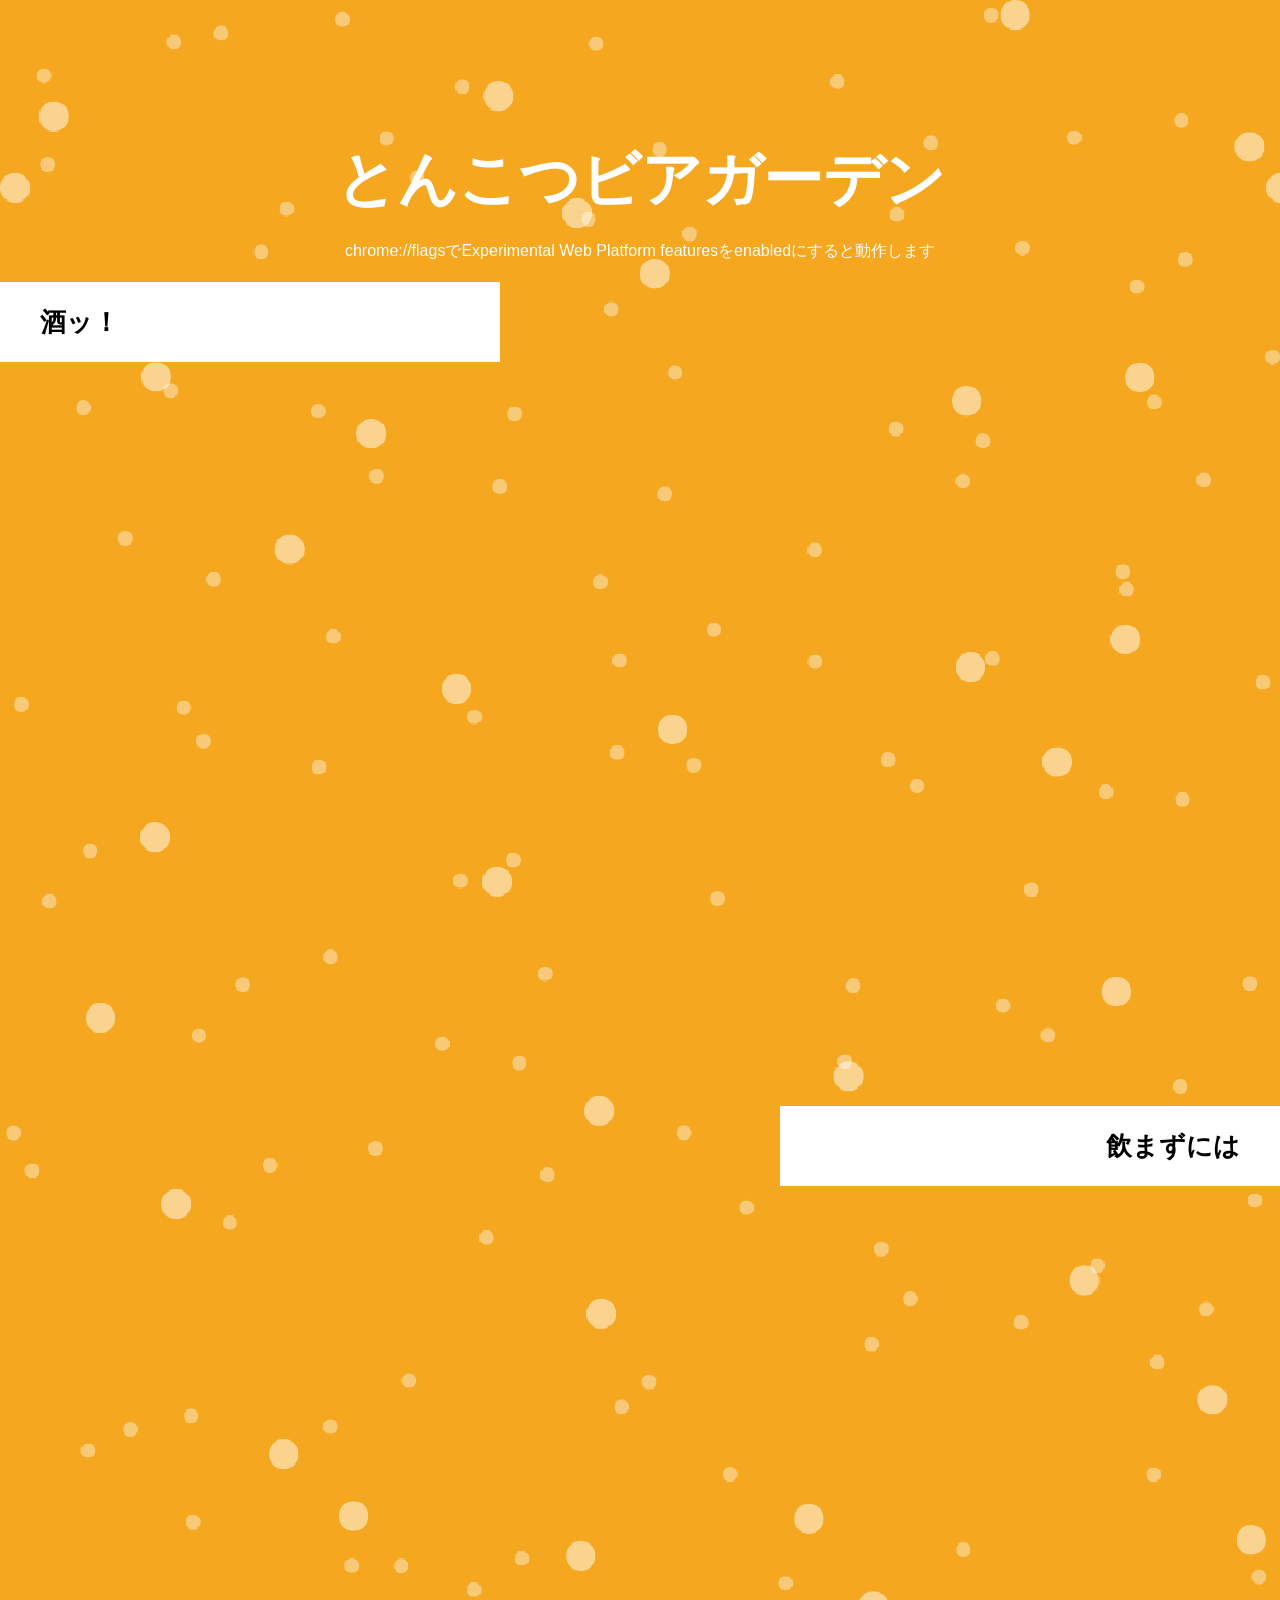
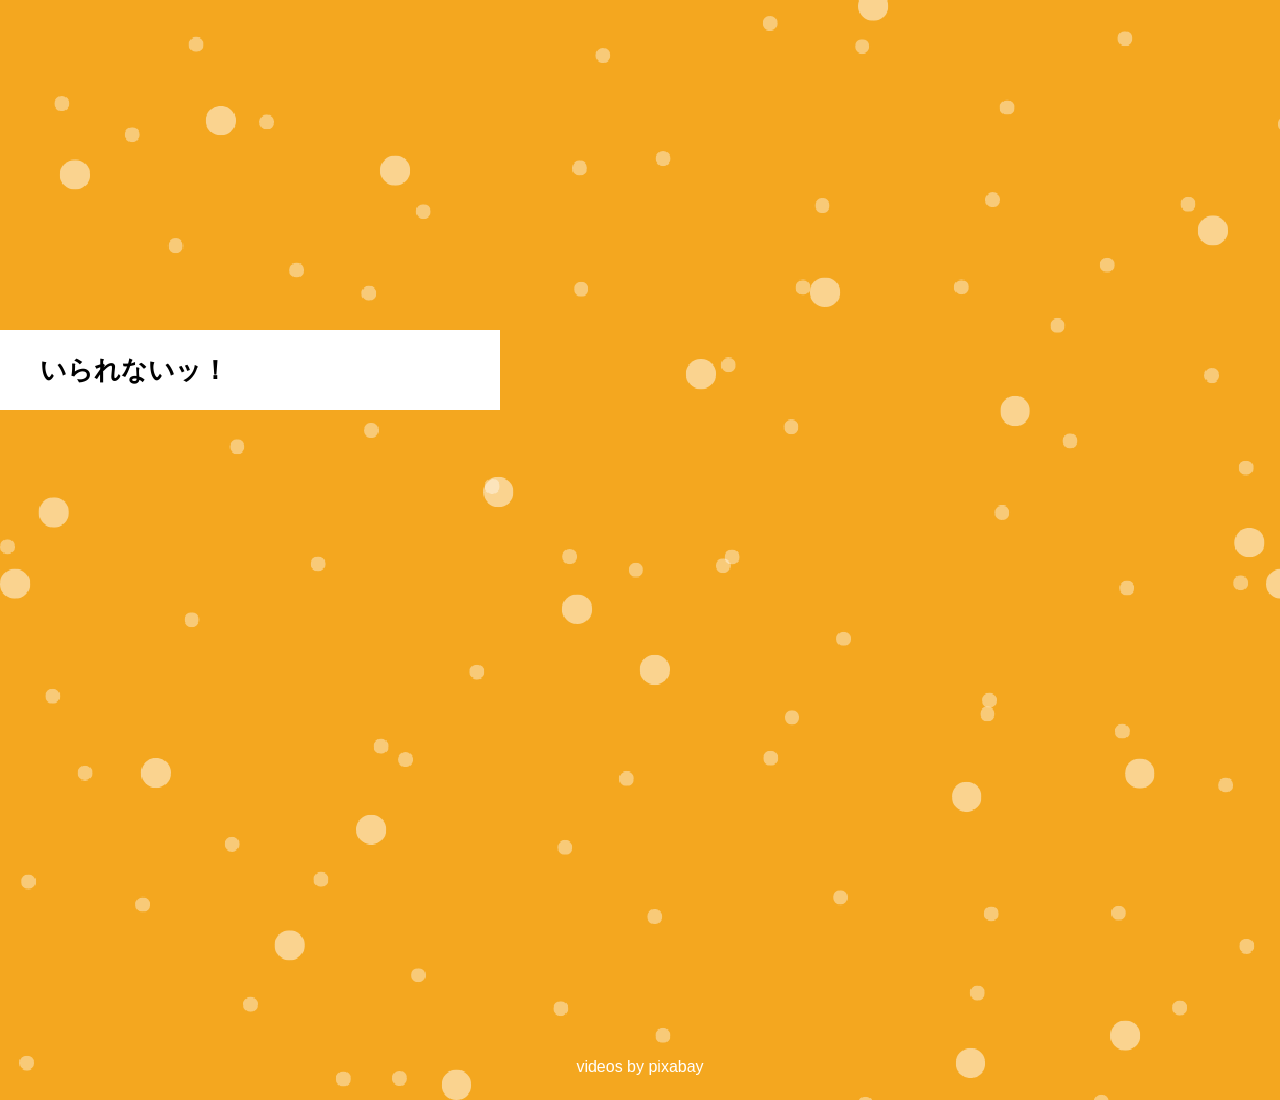
==== index.html @ 9bf7b0f9 "index.html" ====
<!DOCTYPE html>
<html lang="ja">
  <head>
    <meta charset="UTF-8" />
    <meta
      name="viewport"
      content="width=device-width, user-scalable=no, initial-scale=1.0"
    />
    <meta http-equiv="X-UA-Compatible" content="ie=edge" />
    <link rel="stylesheet" href="styles/rest.css" />
    <link rel="stylesheet" href="./styles/style2.css" />
    <title>とんこつビアガーデン</title>
  </head>
  <body>
    <main class="main">
      <h1 class="title">とんこつビアガーデン</h1>
      <p class="attention">
        <small
          ><a href="chrome://flags/">chrome://flags</a>で<code
            >Experimental Web Platform features</code
          >をenabledにすると動作します</small
        >
      </p>

      <p id="text1" class="text">酒ッ！</p>

      <video
        id="video1"
        class="video"
        src="./movies/Beer%20-%2023842.mp4"
        width="1000"
        height="300"
        autoplay
        loop
        playsinline
        muted
      ></video>

      <p id="text2" class="text">飲まずには</p>

      <video
        id="video2"
        class="video"
        src="./movies/Beer%20-%2026373.mp4"
        width="1000"
        height="300"
        autoplay
        loop
        playsinline
        muted
      ></video>

      <p id="text3" class="text">いられないッ！</p>

      <video
        id="video3"
        class="video"
        src="./movies/Drink%20-%2082033.mp4"
        width="1000"
        height="300"
        autoplay
        loop
        playsinline
        muted
      ></video>
      <p class="credit">
        videos by
        <a
            href="https://pixabay.com/ja/videos/"
            target="_blank"
            rel="noopener noreferrer"
        >pixabay</a
        >
      </p>
    </main>
  </body>
</html>
---- styles/rest.css ----
/*** The new CSS Reset - version 1.2.0 (last updated 23.7.2021) ***/

/* ブラウザのUAスタイルシートのすべてのスタイルを削除します、displayは除く */
*:where(:not(iframe, canvas, img, svg, video):not(svg *)) {
  all: unset;
  display: revert;
}

/* box-sizingの優先値 */
*,
*::before,
*::after {
  box-sizing: border-box;
}

/*
  リストのスタイル（箇条書き・番号）を削除します
  normalize.cssで使用する場合
*/
ol, ul {
  list-style: none;
}

/* 画像がコンテナを超えないようにするため */
img {
  max-width: 100%;
}

/* テーブルのセル間のスペースを削除します */
table {
  border-collapse: collapse;
}

/* Safariのtextarea要素のwhite-spaceプロパティを元に戻します */
textarea {
  white-space: revert;
}
---- styles/style2.css ----
:root {
  --key-color: #f4a71f;
}

html,
body {
  background-color: var(--key-color);
  height: 100%;
  font-family: sans-serif;
}

.main {
  padding-bottom: 140px;
  padding-bottom: 24px;
  position: relative;
  overflow: hidden;
  background-image: url(../images/bubble_S.svg), url(../images/bubble_L.svg);
  animation-name: beer-animation;
  animation-timeline: beer-timeline;
  animation-duration: 10s;
  animation-fill-mode: both;
}
@keyframes beer-animation {
  0% {
    background-position: 0 0, 0 0;
  }
  100% {
    background-position: 0 -10%, 0 100%;
  }
}
@scroll-timeline beer-timeline {
  .main {
    start: 0%;
    end: 100%;
    time-range: 10s;
  }
}

.title {
  color: white;
  font-weight: bold;
  font-size: 60px;
  text-align: center;
  margin-top: 140px;
  margin-bottom: 140px;
}

.text,
.video {
  margin-top: 120px;
}

.text {
  background-color: #fff;
  height: 80px;
  font-family: sans-serif;
  font-size: 26px;
  display: flex;
  align-items: center;
  font-weight: bold;
  width: min(90%, 500px);
  padding-left: 40px;
  padding-right: 40px;
}

.video {
  width: 100%;
  height: 500px;
  object-fit: cover;
  animation-name: slide-in-3;
  animation-duration: 10s;
  animation-fill-mode: both;
}

#text1 {
  animation-name: slide-in-1;
  animation-timeline: text1-timeline;
  animation-duration: 10s;
  animation-fill-mode: both;
}

@keyframes slide-in-1 {
  0% {
    clip-path: inset(0 100% 0 0);
  }
  100% {
    clip-path: inset(0 0 0 0);
  }
}
@scroll-timeline text1-timeline {
  start: 0%;
  end: 15%;
  time-range: 10s;
}
#video1 {
  animation-timeline: video1-timeline;
}

@scroll-timeline video1-timeline {
  start: 15%;
  end: 30%;
  time-range: 10s;
}
#text2 {
  justify-content: right;
  margin-left: auto;
  animation-name: slide-in-2;
  animation-timeline: text2-timeline;
  animation-duration: 10s;
  animation-fill-mode: both;
}

@keyframes slide-in-2 {
  0% {
    clip-path: inset(0 0 0 100%);
  }
  100% {
    clip-path: inset(0 0% 0 0);
  }
}
@scroll-timeline text2-timeline {
  start: 30%;
  end: 45%;
  time-range: 10s;
}
#video2 {
  animation-timeline: video2-timeline;
}

@scroll-timeline video2-timeline {
  start: 50%;
  end: 65%;
  time-range: 10s;
}
#text3 {
  animation-name: slide-in-1;
  animation-timeline: text3-timeline;
  animation-duration: 10s;
  animation-fill-mode: both;
}

@scroll-timeline text3-timeline {
  start: 65%;
  end: 80%;
  time-range: 10s;
}
@keyframes slide-in-3 {
  0% {
    clip-path: polygon(0 0, 0 0, 0 0, 0 0);
  }
  100% {
    clip-path: polygon(0 0, 100% 0%, 100% 100%, 0% 100%);
  }
}
#video3 {
  animation-timeline: video3-timeline;
}

@scroll-timeline video3-timeline {
  start: 80%;
  end: 95%;
  time-range: 10s;
}
.attention {
  text-align: center;
  margin-top: -120px;
  margin-bottom: -100px;
  color: white;
}

@supports (animation-timeline: text3-timeline) {
  .attention {
    display: none;
  }
}
.credit {
  margin-top: 24px;
  color: white;
  text-align: center;
}

/*# sourceMappingURL=style2.css.map */
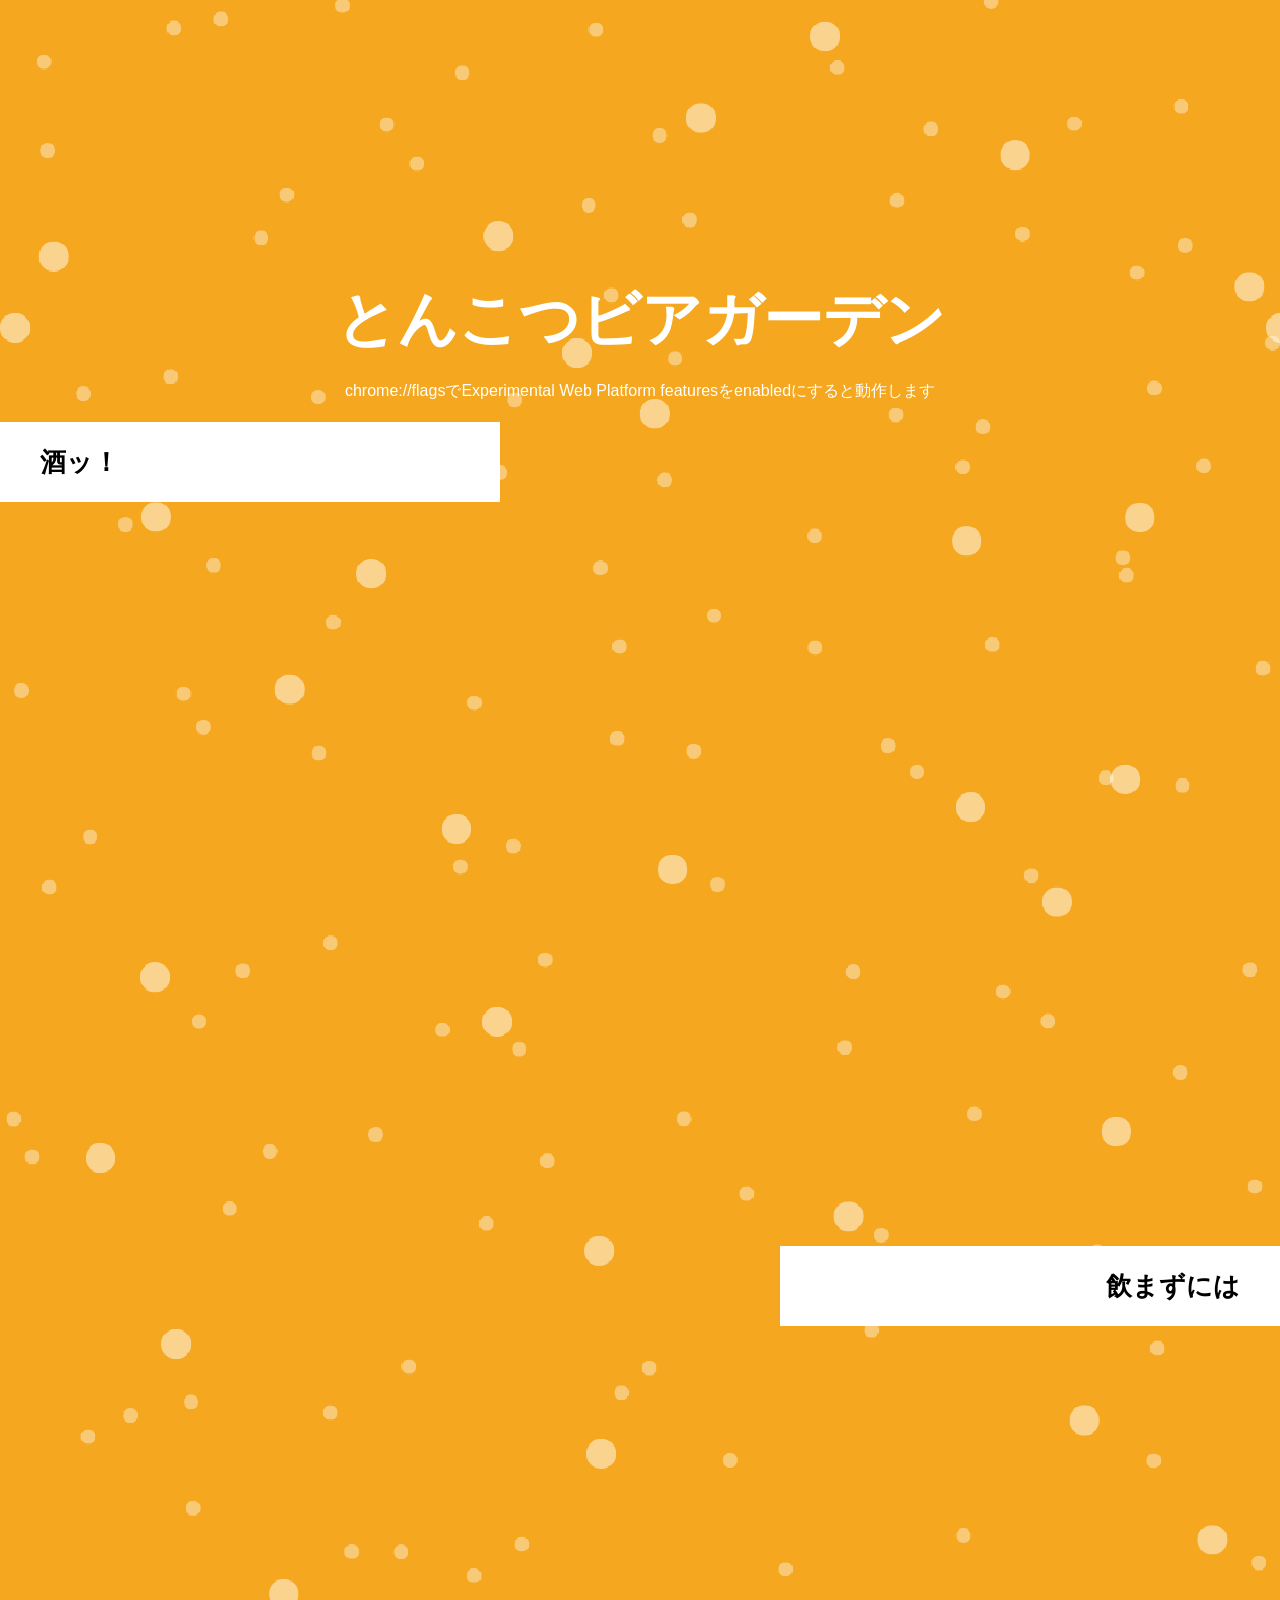
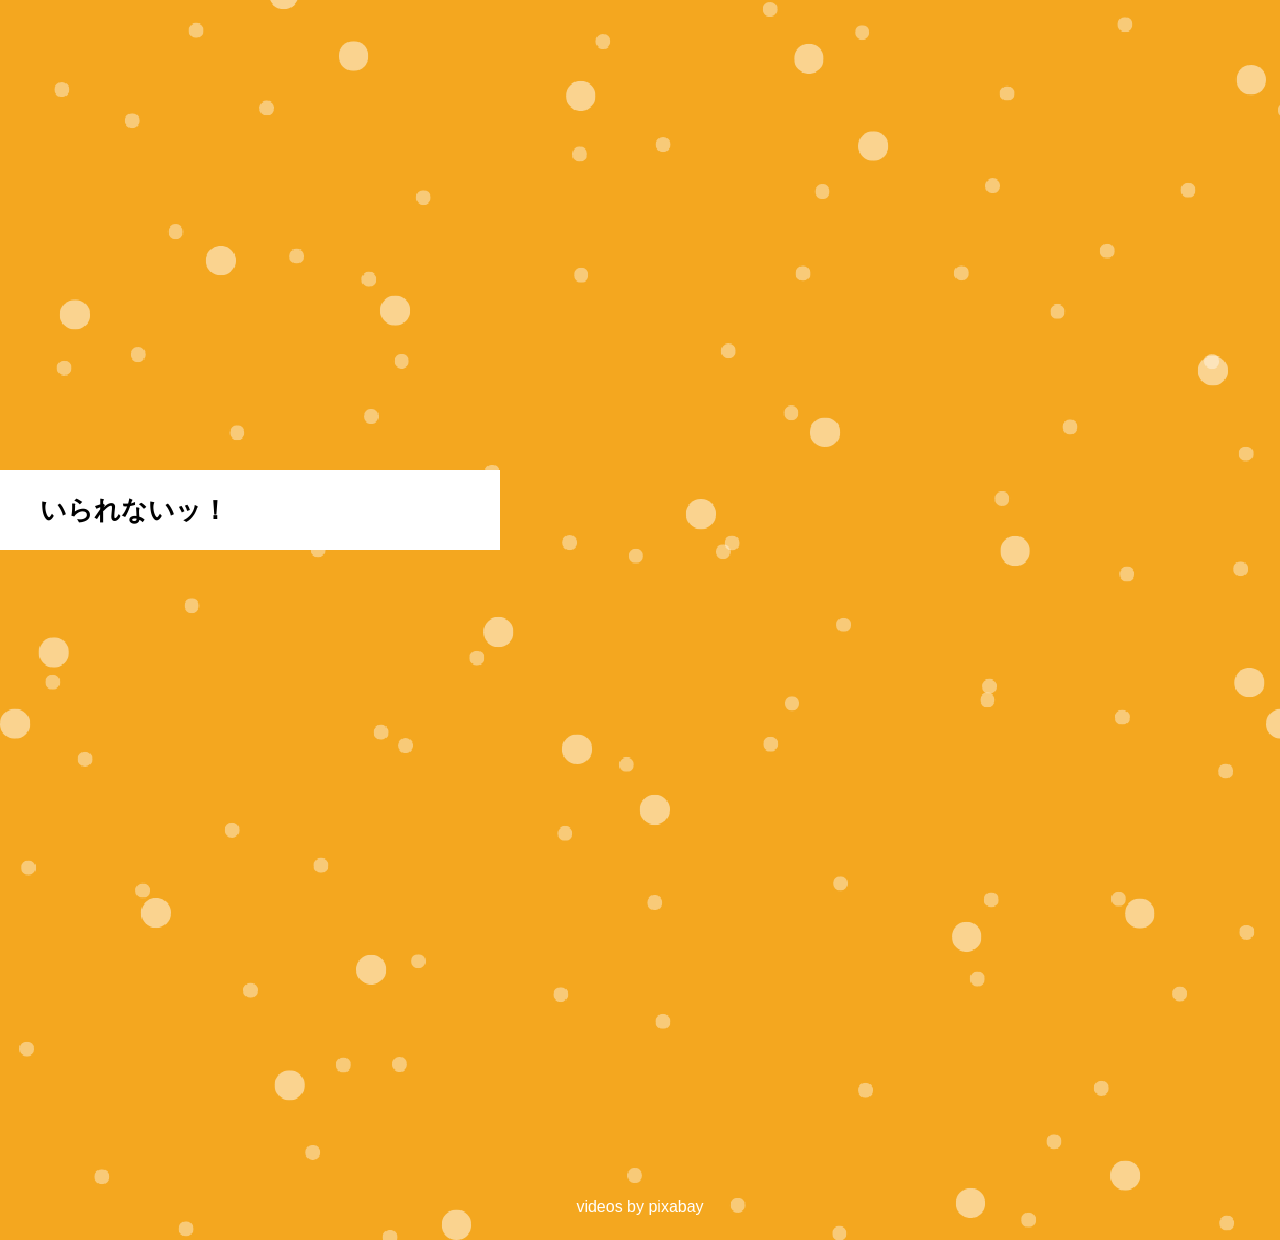
==== commit c8fbf7ba: "refactor" ====
--- a/index.html
+++ b/index.html
@@ -8,7 +8,7 @@
     />
     <meta http-equiv="X-UA-Compatible" content="ie=edge" />
     <link rel="stylesheet" href="styles/rest.css" />
-    <link rel="stylesheet" href="./styles/style2.css" />
+    <link rel="stylesheet" href="styles/style.css" />
     <title>とんこつビアガーデン</title>
   </head>
   <body>
--- a/styles/style.css
+++ b/styles/style.css
@@ -0,0 +1,180 @@
+:root {
+  --key-color: #f4a71f;
+}
+
+html,
+body {
+  background-color: var(--key-color);
+  height: 100%;
+  font-family: sans-serif;
+}
+
+.main {
+  padding-top: 140px;
+  padding-bottom: 24px;
+  position: relative;
+  overflow: hidden;
+  background-image: url(../images/bubble_S.svg), url(../images/bubble_L.svg);
+  animation-name: beer-animation;
+  animation-timeline: beer-timeline;
+  animation-duration: 10s;
+  animation-fill-mode: both;
+}
+
+@keyframes beer-animation {
+  0% {
+    background-position: 0 0, 0 0;
+  }
+  100% {
+    background-position: 0 -10%, 0 100%;
+  }
+}
+@scroll-timeline beer-timeline {
+  start: 0%;
+  end: 100%;
+  time-range: 10s;
+}
+.title {
+  color: white;
+  font-weight: bold;
+  font-size: 60px;
+  text-align: center;
+  margin-top: 140px;
+  margin-bottom: 140px;
+}
+
+.text,
+.video {
+  margin-top: 120px;
+}
+
+.text {
+  background-color: #fff;
+  height: 80px;
+  font-family: sans-serif;
+  font-size: 26px;
+  display: flex;
+  align-items: center;
+  font-weight: bold;
+  width: min(90%, 500px);
+  padding-left: 40px;
+  padding-right: 40px;
+}
+
+.video {
+  width: 100%;
+  height: 500px;
+  object-fit: cover;
+  animation-name: slide-in-3;
+  animation-duration: 10s;
+  animation-fill-mode: both;
+}
+
+#text1 {
+  animation-name: slide-in-1;
+  animation-timeline: text1-timeline;
+  animation-duration: 10s;
+  animation-fill-mode: both;
+}
+
+@keyframes slide-in-1 {
+  0% {
+    clip-path: inset(0 100% 0 0);
+  }
+  100% {
+    clip-path: inset(0 0 0 0);
+  }
+}
+@scroll-timeline text1-timeline {
+  start: 0%;
+  end: 15%;
+  time-range: 10s;
+}
+#video1 {
+  animation-timeline: video1-timeline;
+}
+
+@scroll-timeline video1-timeline {
+  start: 15%;
+  end: 30%;
+  time-range: 10s;
+}
+#text2 {
+  justify-content: right;
+  margin-left: auto;
+  animation-name: slide-in-2;
+  animation-timeline: text2-timeline;
+  animation-duration: 10s;
+  animation-fill-mode: both;
+}
+
+@keyframes slide-in-2 {
+  0% {
+    clip-path: inset(0 0 0 100%);
+  }
+  100% {
+    clip-path: inset(0 0% 0 0);
+  }
+}
+@scroll-timeline text2-timeline {
+  start: 30%;
+  end: 45%;
+  time-range: 10s;
+}
+#video2 {
+  animation-timeline: video2-timeline;
+}
+
+@scroll-timeline video2-timeline {
+  start: 50%;
+  end: 65%;
+  time-range: 10s;
+}
+#text3 {
+  animation-name: slide-in-1;
+  animation-timeline: text3-timeline;
+  animation-duration: 10s;
+  animation-fill-mode: both;
+}
+
+@scroll-timeline text3-timeline {
+  start: 65%;
+  end: 80%;
+  time-range: 10s;
+}
+@keyframes slide-in-3 {
+  0% {
+    clip-path: polygon(0 0, 0 0, 0 0, 0 0);
+  }
+  100% {
+    clip-path: polygon(0 0, 100% 0%, 100% 100%, 0% 100%);
+  }
+}
+#video3 {
+  animation-timeline: video3-timeline;
+}
+
+@scroll-timeline video3-timeline {
+  start: 80%;
+  end: 95%;
+  time-range: 10s;
+}
+.attention {
+  text-align: center;
+  margin-top: -120px;
+  margin-bottom: -100px;
+  color: white;
+}
+
+@supports (animation-timeline: text3-timeline) {
+  .attention {
+    display: none;
+  }
+}
+.credit {
+  margin-top: 24px;
+  color: white;
+  text-align: center;
+}
+
+/*# sourceMappingURL=style.css.map */
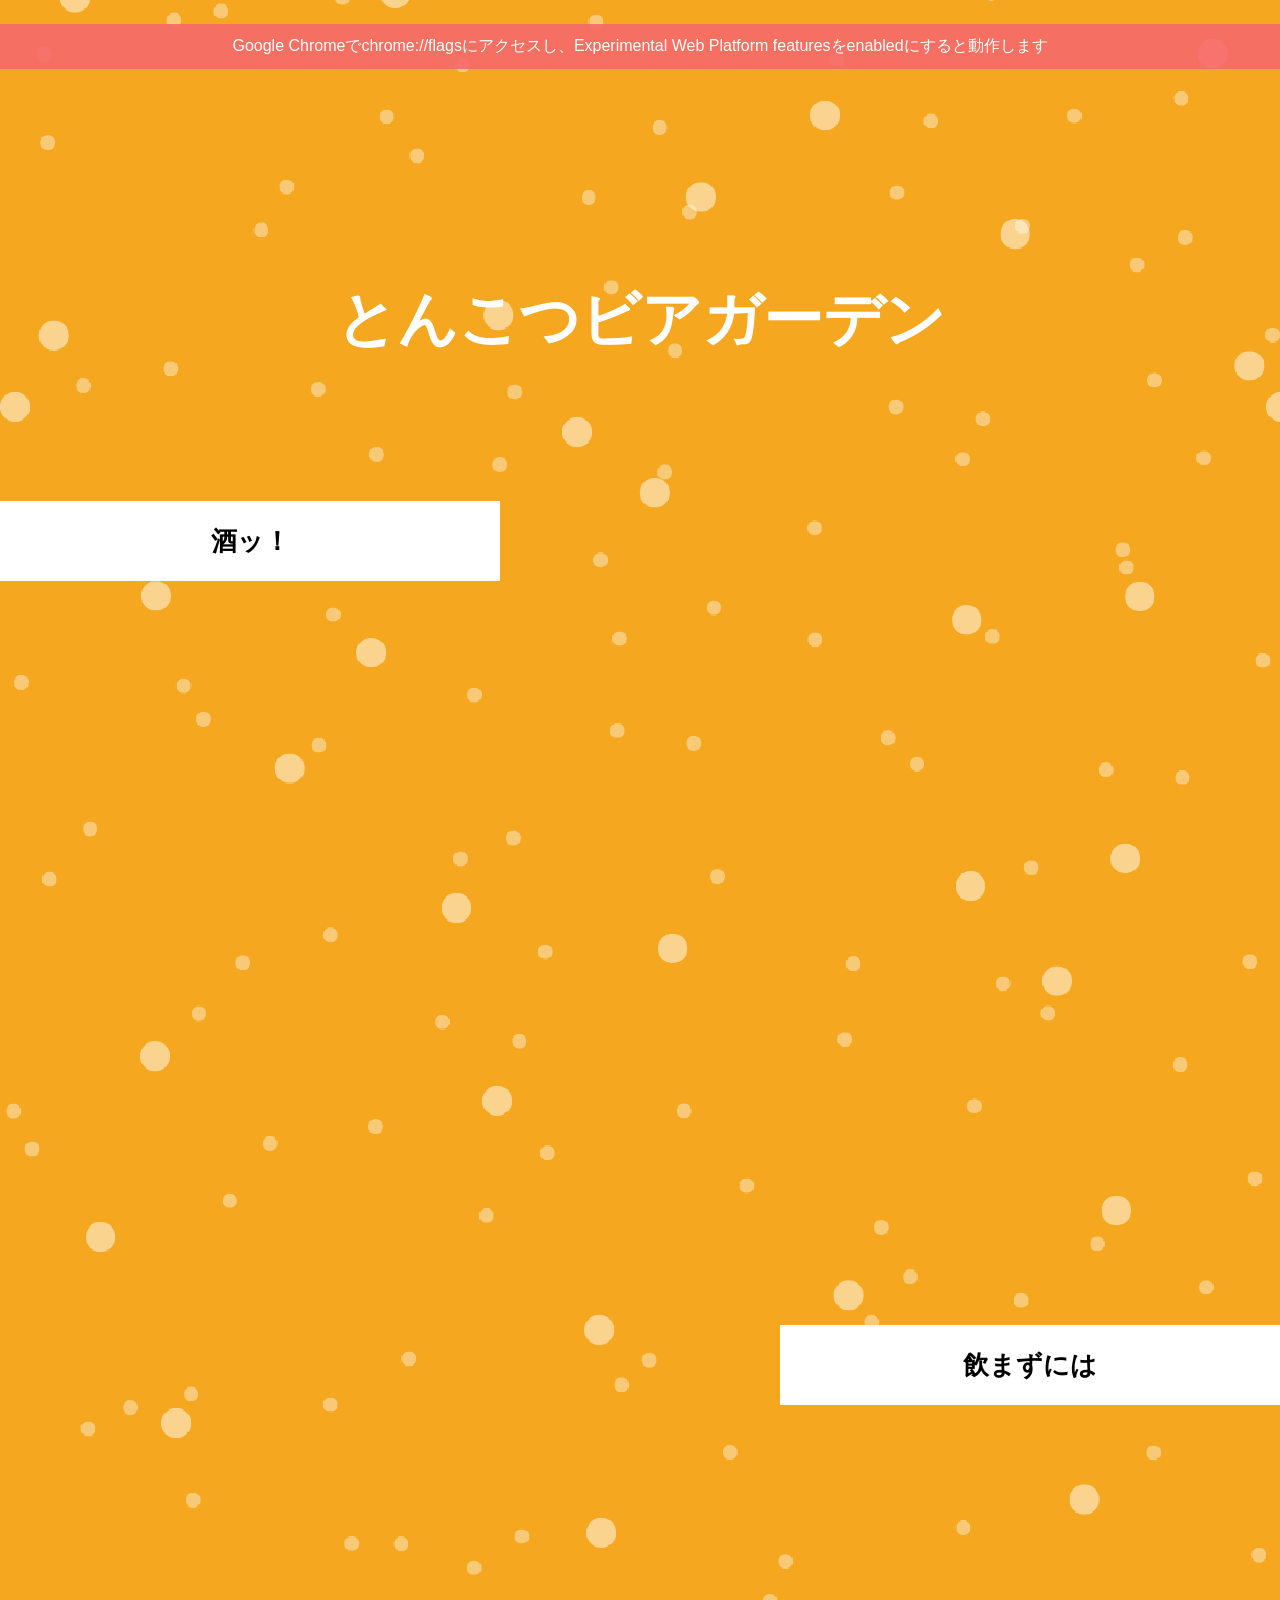
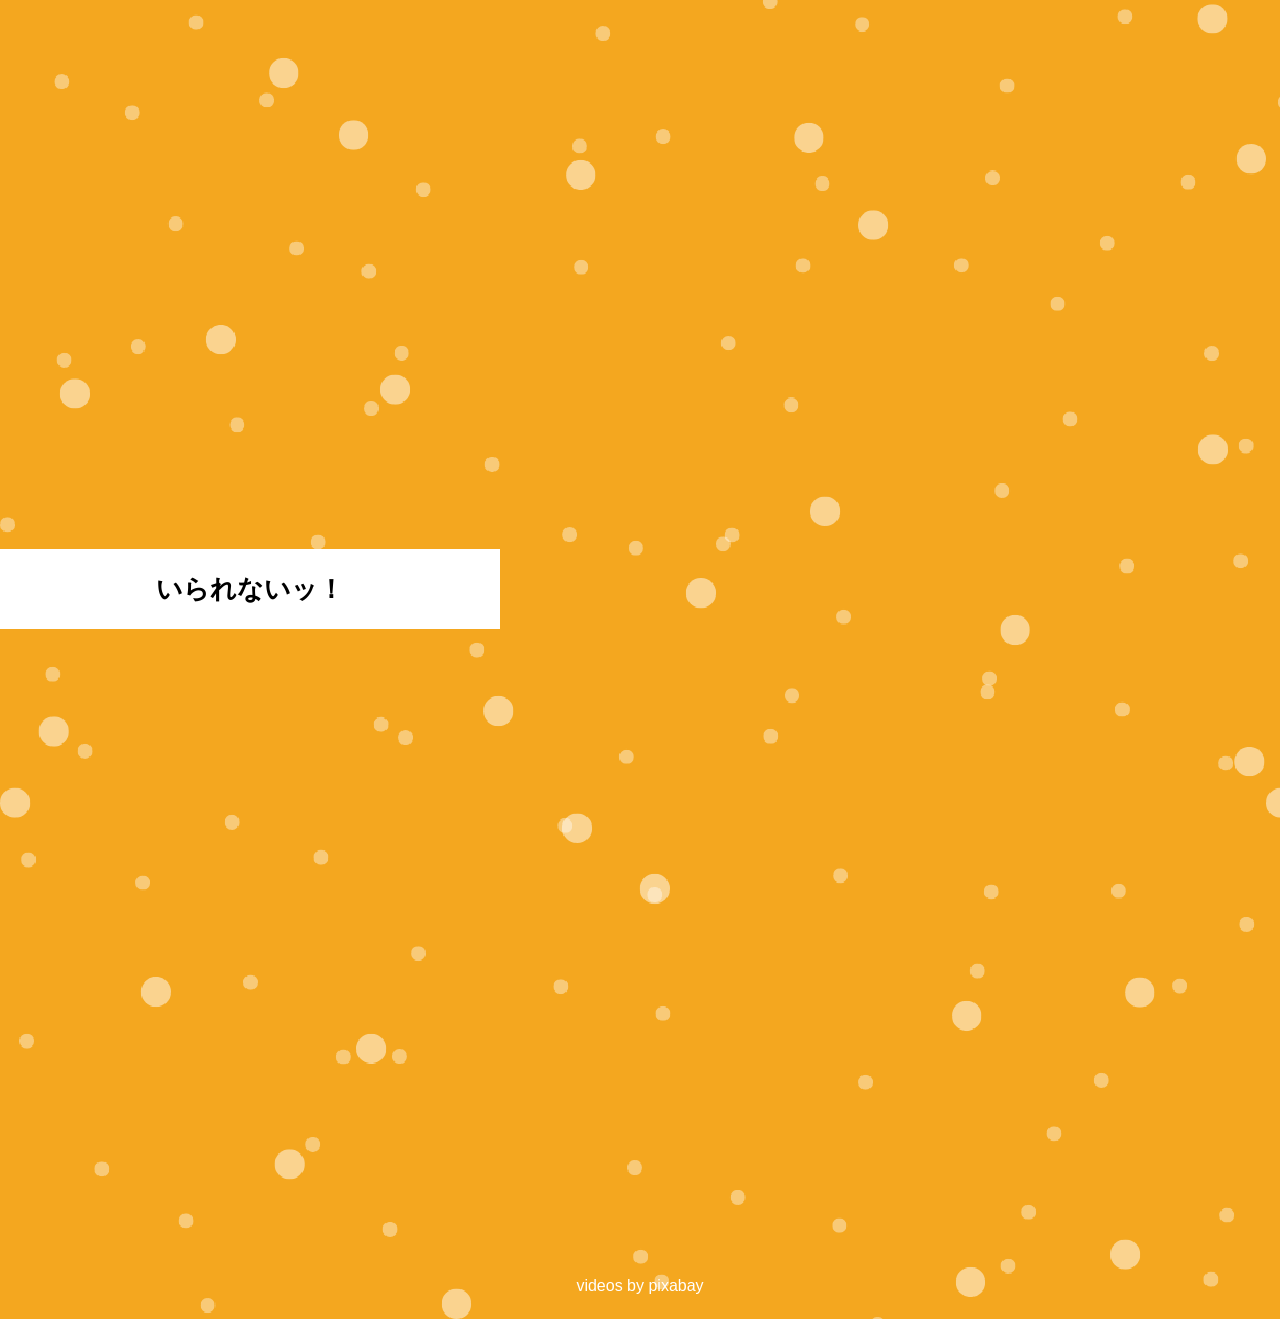
==== commit 77508ef4: "Update attention style." ====
--- a/index.html
+++ b/index.html
@@ -4,7 +4,7 @@
     <meta charset="UTF-8" />
     <meta
       name="viewport"
-      content="width=device-width, user-scalable=no, initial-scale=1.0"
+      content="width=device-width, initial-scale=1.0"
     />
     <meta http-equiv="X-UA-Compatible" content="ie=edge" />
     <link rel="stylesheet" href="styles/rest.css" />
@@ -16,7 +16,7 @@
       <h1 class="title">とんこつビアガーデン</h1>
       <p class="attention">
         <small
-          ><a href="chrome://flags/">chrome://flags</a>で<code
+          >Google Chromeで<a href="chrome://flags/">chrome://flags</a>にアクセスし、<code
             >Experimental Web Platform features</code
           >をenabledにすると動作します</small
         >
--- a/styles/style.css
+++ b/styles/style.css
@@ -54,6 +54,7 @@
   font-family: sans-serif;
   font-size: 26px;
   display: flex;
+  justify-content: center;
   align-items: center;
   font-weight: bold;
   width: min(90%, 500px);
@@ -100,7 +101,6 @@
   time-range: 10s;
 }
 #text2 {
-  justify-content: right;
   margin-left: auto;
   animation-name: slide-in-2;
   animation-timeline: text2-timeline;
@@ -160,15 +160,24 @@
   time-range: 10s;
 }
 .attention {
+  position: fixed;
+  width: 100%;
+  top: 24px;
+  background-color: rgba(246, 106, 106, 0.9);
+  z-index: 20;
+  padding: 12px 24px;
   text-align: center;
-  margin-top: -120px;
-  margin-bottom: -100px;
   color: white;
 }
 
-@supports (animation-timeline: text3-timeline) {
+@supports (animation-timeline: my-timeline) {
   .attention {
     display: none;
+  }
+}
+@supports not (animation-timeline: my-timeline) {
+  .main, .video, .text {
+    animation-duration: 0s !important;
   }
 }
 .credit {
